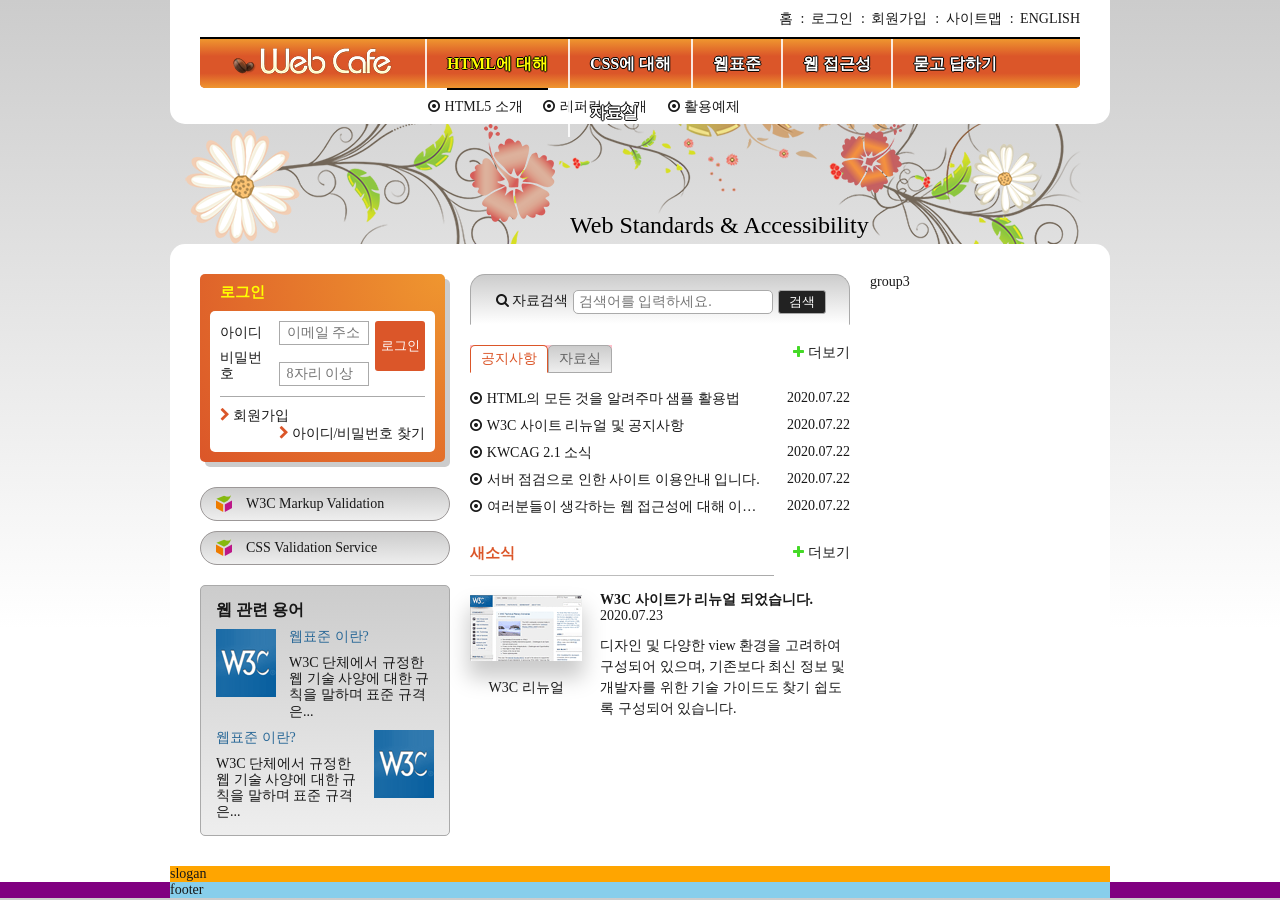
==== index.html @ 405b25a0 "수정" ====
<!DOCTYPE html>
<html lang="ko-KR">
<!--root Element 기본이 되는 꼬리 태그 attribute(속성) property(속성)-->

<head>
  <meta charset="UTF-8">
  <title>웹카페-HTML5,CSS3,웹표준,웹접근성</title>
  <link rel="stylesheet" type="text/css" href="css/style.css" />
  <script src="./js/jquery.min.js" defer></script>
  <script src="./js/menu-tab.js" defer></script>
</head>

<body>

  <div class="container">
    <header class="header">
      <h1 class="logo">
        <a href="#">
          <img src="./images/logo.png" alt="Logo">
        </a>
      </h1>

      <ul class="member">
        <li><a href="#">홈</a></li>
        <li>
          <span aria-hidden="true">:</span>
          <a href="#">로그인</a>
        </li>

        <li>
          <span aria-hidden="true">:</span>
          <a href="#">회원가입</a>
        </li>
        <li>
          <span aria-hidden="true">:</span>
          <a href="#">사이트맵</a>
        </li>
        <li>
          <span aria-hidden="true">:</span>
          <a href="#">english</a>
        </li>

      </ul>
      <nav class="navigation">
        <h2 class="a11y-hidden">메인 메뉴</h2>
        <ul class="menu">
          <li class="menu-item menu-act">
            <button type="button" class="btn-menu">HTML에 대해</button>
            <ul class="sub-menu sub-menu1">
              <li><a href="#">HTML5 소개</a></li>
              <li><a href="#">레퍼런스 소개</a></li>
              <li><a href="#">활용예제</a></li>
            </ul>
          </li>
          <li class="menu-item">
            <button type="button" class="btn-menu">CSS에 대해</button>
            <ul class="sub-menu sub-menu2">
              <li><a href="#">CSS 소개</a></li>
              <li><a href="#">CSS2 VS CSS3</a></li>
              <li><a href="#">CSS 애니메이션</a></li>
              <li><a href="#">CSS Framework</a></li>
            </ul>
          </li>
          <li class="menu-item">
            <button type="button" class="btn-menu">웹표준</button>
            <ul class="sub-menu sub-menu3">
              <li><a href="#">웹 표준 이란?</a></li>
              <li><a href="#">W3C</a></li>
              <li><a href="#">HTML5의 현재와 미래</a></li>
            </ul>
          </li>
          <li class="menu-item">
            <button type="button" class="btn-menu">웹 접근성</button>
            <ul class="sub-menu sub-menu4">
              <li><a href="#">웹 접근성의 개요</a></li>
              <li><a href="#">장애 환경의 이해</a></li>
              <li><a href="#">장차법</a></li>
              <li><a href="#">웹 접근성 품질마크</a></li>
            </ul>
          </li>
          <li class="menu-item">
            <button type="button" class="btn-menu">묻고 답하기</button>
            <ul class="sub-menu sub-menu5">
              <li><a href="#">문고 답하기</a></li>
              <li><a href="#">FAQ</a></li>
              <li><a href="#">1대1 질문</a></li>
              <li><a href="#">웹표준</a></li>
              <li><a href="#">웹 접근성</a></li>
            </ul>
          </li>
          <li class="menu-item">
            <button type="button" class="btn-menu">자료실</button>
            <ul class="sub-menu sub-menu6">
              <li><a href="#">공개 자료실</a></li>
              <li><a href="#">이미지 자료실</a></li>
              <li><a href="#">웹 접근성 자료실</a></li>
            </ul>
          </li>
        </ul>
      </nav>
    </header>
    <div class="visual">
      <div class="visual-text">
        Web Standards &amp; Accessibility
      </div>
    </div>
    <main class="main clearfix">
      <div class="group group1">


        <section class="login">
          <h2 class="login-heading">로그인</h2>
          <form action="https://formspree.io/mwkrwgrg" method="POST" class="login-form">
            <fieldset>
              <legend>회원 로그인 폼</legend>
              <div class="user-email">
                <label for="userEmail">아이디</label>
                <input type="email" name="userEmail" id="userEmail" placeholder="이메일 주소" required>
              </div>
              <div class="user-pw">
                <label for="userPw">비밀번호</label>
                <input type="password" name="userPassword" id="userPw" placeholder="8자리 이상" required>
              </div>
              <button class="btn-login" type="submit">로그인</button>
            </fieldset>
          </form>
          <ul class="member-only clearfix">
            <li><a href="#">회원가입</a></li>
            <li><a href="#">아이디/비밀번호 찾기</a></li>
          </ul>
        </section>

        <h2 class="a11y-hidden">유효성 검사 배너</h2>

        <ul class="validation-list">
          <li><a href="https://validator.w3.org/" target="_blank" title="마크업 유효성 검사 사이트로 이동(새창)">W3C Markup
              Validation</a></li>
          <li><a href="https://jigsaw.w3.org/css-validator/" target="_blank" title="CSS 유효성 검사 사이트로 이동(새창)">CSS
              Validation Service</a></li>
        </ul>

        <section class="term">
          <h2 class="term-heading">웹 관련 용어</h2>
          <dl class="term-list">
            <div class="odd">
              <dt class="term-list-subject">웹표준 이란?</dt>
              <dd class="term-list-thumbnail">
                <img src="./images/web_standards.gif" alt="W3C">
              </dd>
              <dd class="term-list-brief">
                <a href="#">
                  W3C 단체에서 규정한 웹 기술 사양에 대한 규칙을 말하며 표준 규격은...
                </a>
              </dd>
            </div>
            <div class="even">
              <dt class="term-list-subject">웹표준 이란?</dt>
              <dd class="term-list-thumbnail">
                <img src="./images/web_standards.gif" alt="W3C">
              </dd>
              <dd class="term-list-brief">
                <a href="#">
                  W3C 단체에서 규정한 웹 기술 사양에 대한 규칙을 말하며 표준 규격은...
                </a>
              </dd>
            </div>
          </dl>
          </section>
      </div>
      <div class="group group2">
          <h2 class="a11y-hidden">검색</h2>
          <form class="search-form" method="POST" action="https://formspree.io/mwkrwgrg">
            <fieldset>
            <legend>검색 폼</legend>
            <div role="group"><label for="search">자료검색</label>
            <input type="search" id="search" name="search" placeholder="검색어를 입력하세요." required>
            <button class="btn-search" type="submit">검색</button></div>
          </fieldset>
          </form>
          <div class="board">
            <section class="notice tab-act">
              <h2 class="notice-heading" id="noticeHeading">
                <a href="#" class="tab">공지사항</a>
              </h2>
              <ul class="notice-list">
                <li>
                  <a href="#">HTML의 모든 것을 알려주마 샘플 활용법</a>
                  <time datetime="2020-07-22T17:03:15">2020.07.22</time>
                </li>
                <li>
                  <a href="#">W3C 사이트 리뉴얼 및 공지사항</a>
                  <time datetime="2020-07-22T17:03:15">2020.07.22</time>
                </li>
                <li>
                  <a href="#">KWCAG 2.1 소식</a>
                  <time datetime="2020-07-22T17:03:15">2020.07.22</time>
                </li>
                <li>
                  <a href="#">서버 점검으로 인한 사이트 이용안내 입니다.</a>
                  <time datetime="2020-07-22T17:03:15">2020.07.22</time>
                </li>
                <li>
                  <a href="#">여러분들이 생각하는 웹 접근성에 대해 이야기를 나누어 봅시다.</a>
                  <time datetime="2020-07-22T17:03:15">2020.07.22</time>
                </li>
              </ul>
              <a href="#" class="notice-more icon-plus" aria-labelledby="noticeHeading">더보기</a>
            </section>
            <section class="pds">
              <h2 class="pds-heading" id="pdsHeading">
                <a href="#" class="tab">자료실</a>
              </h2>
              <ul class="pds-list">
                <li>
                  <a href="#">디자인 사이트 링크 모음</a>
                  <time datetime="2020-07-22T17:03:15">2020.07.22</time>
                </li>
                <li>
                  <a href="#">웹 접근성 관련 자료 모음</a>
                  <time datetime="2020-07-22T17:03:15">2020.07.22</time>
                </li>
                <li>
                  <a href="#">예제 샘플 응용해보기</a>
                  <time datetime="2020-07-22T17:03:15">2020.07.22</time>
                </li>
                <li>
                  <a href="#">웹 접근성 향상을위한 국가 표준 기술 가이드라인</a>
                  <time datetime="2020-07-22T17:03:15">2020.07.22</time>
                </li>
                <li>
                  <a href="#">로얄티 프리 이미지 자료</a>
                  <time datetime="2020-07-22T17:03:15">2020.07.22</time>
                </li>
              </ul>
              <a href="#" class="pds-more icon-plus" aria-labelledby="pdsHeading">더보기</a>
            </section>
          </div>
          <section class="news clearfix">
            <h2 class="news-heading" id="newsHeading">새소식</h2>
            <article class="news-item clearfix">
              <h3 class="news-item-subject">W3C 사이트가 리뉴얼 되었습니다.</h3>
              <time class="news-item-date" datetime="2020-07-23T16:20:19">2020.07.23</time>
              <p class="news-item-brief">디자인 및 다양한 view 환경을 고려하여 구성되어 있으며, 기존보다 최신 정보 및 개발자를 위한 기술 가이드도 찾기 쉽도록 구성되어 있습니다.</p>
              <figure class="news-item-thumbnail">
                <img src="./images/news.gif" alt="새로운 표준인 HTML5를 발표하면서 새롭게 리뉴얼 된 W3C 사이트" >
                <figcaption>W3C 리뉴얼</figcaption>
              </figure>
            </article>
            <a href="#" class="news-more icon-plus" aria-labelledby="newsHeading">더보기</a>
          </section>
      </div>
      <div class="group group3">group3</div>

    </main>
    <article class="slogan">slogan</article>
    <div class="footer-bg">
      <footer class="footer">footer</footer>
    </div>
  </div>

</body>

</html>
---- css/style.css ----
@import url(./normalize.css);
@import url(//spoqa.github.io/spoqa-han-sans/css/SpoqaHanSans-kr.css);
/* @import url(https://cdnjs.cloudflare.com/ajax/libs/font-awesome/4.7.0/css/font-awesome.min.css); */
@import url(./fontello.css);

*,
*::before,
*::after {
  box-sizing: border-box;
  /*모든 요소가 계산되어서 보여진다.*/
}

html {
  font-size: 10px;
}

body {
  font-size: 1.4rem;
  /*부모요소 10px이면 rem은 *10 16px rem단위*/
  font-family: 'Spoqa Han Sans';
  color: #181818;

  background: url(./images/bg_flower.png) no-repeat 50% 0 scroll,
    #fff linear-gradient(to bottom, #ccc 0%, #fff 70%, #fff 100%);
  font-weight: 400;

}

/* 숨김 콘텐츠 */
.a11y-hidden,
legend {
  position: absolute;
  width: 1px;
  margin: -1px;
  clip-path: polygon(0 0, 0 0, 0 0);
  height: 1px;
  overflow: hidden;
}

.clearfix::after {
  content: "";
  display: block;
  clear: both;
}

/* 링크 스타일 */
a {
  text-decoration: none;
  color: inherit;
  /*상속*/
}

/* 레이아웃 */
.container {
  /* display: flex;
  align-items: center;
  flex-flow: column nowrap; */
}



.header,
.visual,
.main,
.slogan,
.footer {
  width: 940px;
  box-sizing: border-box;
  margin-left: auto;
  margin-right: auto;


  /* margin: 0 auto; */
}

/* 헤더 */
.header {
  background-color: #fff;
  border-radius: 0 0 15px 15px;
  padding: 1px 30px;
  position: relative;


}


/* 로고 */
.logo {
  position: absolute;
  top: 26px;
  left: 60px;
}

/* 멤버링크 */
.member {

  list-style: none;
  margin-top: 8px;
  margin-bottom: 8px;
  padding-left: 0;
  margin-right: -8px;
  ;
  font-size: 0;
  text-align: right;
}

.member li,
.member a {
  display: inline-block;
}

.member li {
  font-size: 1.4rem;
}

.member [aria-hidden] {
  /* margin: 0 5px; */
}

.member a {
  text-transform: uppercase;

  padding: 2px 8px 2px 3px;
}

/* 메인 메뉴 */

.menu {
  background: #db5629 linear-gradient(to bottom,
      #ef962f 0%,
      #db5629 35%,
      #db5629 70%,
      #ef962f 100%);
  padding-left: 0;
  list-style: none;
  margin: 0 0 35px;
  padding-left: 225px;
  border-top: 2px solid #000;
  border-radius: 0 0 5px 5px;
  height: 51px;

}

/* .menu::after{
  content: "";
  display: block;
  clear: both;
} */
/*높이가 필요없으면 필요함 높이가 변하지
않으면 h값을 설정하면 필요 없음(고정되어서)*/

.menu-item {
  float: left;
  position: relative;
}

.btn-menu {
  background-color: transparent;
  color: #fff;
  font-size: 1.6rem;
  font-weight: 700;
  border: 0;
  border-left: 2px solid rgba(255, 255, 255, .85);
  padding: 0 20px;
  cursor: pointer;
  text-shadow: 0 1px 0 #000,
    1px 0 0 #000,
    -1px 0 0 #000,
    0 -1px 0 #000;
  line-height: 49px;
}

.menu-act .btn-menu {
  color: #ff0;
}

.menu-act .btn-menu::after {
  content: "";
  display: block;
  background-color: #000;
  height: 2px;
  width: 100%;
  /* position: relative;
  top:2px;*/
}

.sub-menu {
  position: absolute;
  margin: 0;
  padding-left: 0;
  list-style: none;
  display: none;
  white-space: nowrap;
}

.sub-menu li,
.sub-menu a {
  display: inline-block;
}

.sub-menu a {

  padding: 8px 0;
  margin-right: 1em;
}

.sub-menu a::before {
  content: '\f192';
  font-family: 'fontello';
  display: inline-block;
  width: 1em;
  margin-right: .2em;
  margin-left: .2em;
}

.sub-menu a:hover {
  color: red;
}
.menu-act .sub-menu {
  display: block;
}
.sub-menu a:hover::before,
.sub-menu a:focus::before {
  content: '\e800';
  color: red;

}

.sub-menu1,
.sub-menu2,
.sub-menu3 {
  left: 0;
}

.sub-menu4,
.sub-menu5,
.sub-menu6 {
  right: 0;
}



/* 비주얼 */
@keyframes textAni {
  0% {
    /*시작*/
    font-size: 12px;
    color: rgba(0, 0, 0, 0);
    transform: translate(0, 0);
  }

  100% {
    /*끝*/
    font-size: 24px;
    color: rgba(0, 0, 0, 1);
    transform: translate(400px, 75px);
  }
}

@keyframes bgAni {
  0% {
    opacity: 1;
  }

  100% {
    opacity: 0;
  }
}

.visual {
  height: 120px;
  position: relative;
}

.visual::before,
.visual::after {
  content: "";
  animation: bgAni 2000ms ease-in-out infinite alternate;
  position: absolute;
  top: 0;
  left: 0;
  width: 100%;
  height: 100%;
  background-repeat: no-repeat;
}

.visual::before {
  background-image: url(./images/ani_flower_01.png), url(./images/ani_flower_02.png);
  background-position: 0 -10px, 670px 0;

}

.visual::after {
  background-image: url(./images/ani_flower_03.png), url(./images/ani_flower_04.png);
  background-position: 300px 0px, 800px 20px;
  animation-delay: 1000ms;

}


.visual-text {

  font-family: Georgia, 'Times New Roman', Times, serif;
  font-size: 2.4rem;
  animation: textAni 500ms ease-in-out forwards;
  width: 400px;

}



/* 메인 콘텐츠 */
.main {
  background-color: #fff;
  border-radius: 15px 15px 0 0;
  display: flex;
  flex-flow: row nowrap;
  min-height: 450px;
  justify-content: space-between;
  padding: 30px;
  align-items: flex-start;

  /*그래픽셋 BFC영역을 생성한다. 독립적인 영역을 만든다. (overflow는 만든 크기로 영역을 다시 만든다)
  다시 크기를 읽어서 부모요소 height값이 auto이기 찾지 못하기 때문에 자식요소에서 
  찾게 된다.  잃어버린 자식을 찾게 된다. 하지만 overflow라는 속성은  position
  으로 이동하면 생각대로  안됀다. 그래서 가상 요소 선택자로 float를  해결할 수도 있다. */
}




.group1 {

  width: 250px;
}

.group2 {


  width: 380px;

}

.group3 {


  width: 190px;
}

/* 로그인 */
.login {
  background-color: #db5629;
  background-image: radial-gradient(circle at right top, #ef962f, #db5629);
  border-radius: 5px;
  padding: 10px;
  box-shadow: 5px 5px 0 0 #ccc;
  width: calc(100% - 5px);
}

.login-heading {
  padding-left: 10px;
  /*em은 상속 받은 글자 크기*/
  margin-top: 0;
  margin-bottom: 10px;
  font-size: 1.5rem;
  font-weight: 700;
  color: #ff0;
}

.login-form {
  background: #fff;
  border-radius: 5px 5px 0 0;
  margin: 10px 0 0 0;
  padding: 10px 10px 0 10px;

}


.login-form fieldset {
  position: relative;
  border: 0;
  margin: 0;
  padding: 0;
  padding-bottom: 5px;
  border-bottom: 1px solid #aaa;

}

.login-form input {
  width: 90px;
  height: 24px;
  border: 1px solid #aaa;
  padding: 1px 1px 1px 0.5em;

}

.login-form div {
  width: 150px;
  margin-bottom: 5px;

}

.login-form label {
  display: inline-block;

  width: 55px;
}






.btn-login {
  position: absolute;
  width: 50px;
  top: 0;
  right: 0;
  font-size: 10px;
  border-radius: 3px;
  border: 0;
  padding: 5px;
  color: #fff;
  cursor: pointer;
  height: 50px;
  background-color: #db5629;
  font-size: 1.3rem;
}

.member-only {
  background-color: #fff;
  margin: 0;
  padding: 10px;
  list-style: none;
  border-bottom-left-radius: 5px;
  border-bottom-right-radius: 5px;

}

.member-only li:first-child {
  float: left;
}

.member-only li:last-child {
  float: right;
}

.member-only a {
  padding-top: 5px;
  padding-bottom: 5px;
}

.member-only a::before {
  content: '\e803';
  font-family: 'fontello';

  display: inline-block;
  color: #db5629;
  margin-right: .2em;


}

.login-form legend {}

/* 유효성 검사 배너 링크 */
.validation-list {
  margin-top: 25px;
  margin-bottom: 0;
  padding-left: 0;
  list-style: none;
}

.validation-list a {
  display: block;
  padding: 8px 10px 8px 45px;
  margin-top: 10px;
  background-color: #ccc;
  background-image: url(./images/validation_icon.png),
    linear-gradient(180deg, #ccc, #eee);
  background-repeat: no-repeat, repeat;
  border: 1px solid rgb(156, 152, 152);
  background-position: 15px 50%, 0 0;
  border-radius: 20px;
}

.validation-list a:hover {
  color: #f00;
}

/* 웹 관련 용어 */

.term {
  margin-top: 20px;
  padding: 15px;
  background: #ccc linear-gradient(180deg, #ccc, #eee);
  border-radius: 5px;
  border: 1px solid #aaa;
}

.term-heading {
  margin: 0;

  font-size: 1.6rem;
  font-weight: 700;
  color: #181818;

}

.term-list {
  margin-top: 10px;
  margin-bottom: 0;
}

.term-list > div {
  margin-top: 10px;

}

.term-list>div::after {
  content: "";
  display: block;
  clear: both;
}


.term-list-subject,
.term-list-brief {
  float: right;
  width: 145px;
}

.even .term-list-subject,
.even .term-list-brief {
  float: left;
}

.even .term-list-thumbnail {
  float: right;
}

.term-list-subject {
  color: #296897;
}

.term-list-thumbnail {
  margin-left: 0;
  float: left;
}



.term-list-brief {
  margin-left: 0;
  margin-top: 10px;
  font-size: 14px;
}

/*검색 폼*/

.search-form {
  border-radius: 15px 15px 0 0;
  padding: 15px 25px 10px;
  border: 1px solid #aaa;
  
  background: #ccc linear-gradient(180deg, #ccc, #fff);
  border-bottom-color: #fff;
}

.search-form fieldset {
  border: 0;
  padding: 0;
  margin: 0;
}



.search-form div[role="group"] {
  display: flex;
  flex-flow: row nowrap;
  align-items: center;
  /* justify-content: center; */
}

.search-form label {
  height: 20px;
}

.search-form label,
.btn-search {
  white-space: nowrap;
}

.search-form label::before {
  content: '\e802';
  font-family: 'fontello';
  text-decoration: inherit;
  margin-right: .2em;
}
.search-form input[type="search"]{
  border: 1px solid #aaa;
  border-radius: 5px;
  flex-grow: 1;
  padding: 1px 1px 1px 5px;
  height: 24px;
  width: 200px;
  margin-left:5px;
  margin-right:5px;
}
.btn-search {
  border: 1px solid #aaa;
  background: #222;
  color: #fff;
  border-radius: 3px;
  font-size: 1.3rem;
  height: 24px;
  padding: 0 10px;
}

/*공지사항 및 자료실*/

.board {

  position: relative;
  margin-top: 20px;
  min-height: 180px;
}

.notice-heading, .pds-heading {
  background-color: pink;
  float: left;
  margin: 0;
  font-size: 1.4rem;
  font-weight: 400;
}

.tab {
  display: block;
  color: #666;
  border: 1px solid #aaa;
  border-radius: 5px 5px 0 0;
  padding: 5px 10px;
  background: #ccc linear-gradient(180deg, #ccc, #eee);
 
  
}
.tab-act .tab {
  color: #db5629;
  border-color: #db5629 #db5629 #fff #db5629;
 
  background: #fff;
}

.notice-more, .pds-more{
  position: absolute;
  top: -8px;
  right: -8px;
  padding: 8px;
}


.notice-list,
.pds-list,
.notice-more,
.pds-more {
  display: none;
}

.tab-act .notice-list,
.tab-act .pds-list,
.tab-act .notice-more,
.tab-act .pds-more {
  display: block;
}
.notice-list, .pds-list {

  list-style: none;
  margin: 0;
  padding-left: 0;
  position: absolute;
  top: 45px;
  left: 0;
  width: 100%;
  
}
.notice-list li, .pds-list li {
 
  margin-bottom: 10px;
}
.notice-list a::before, .pds-list a::before{
 content: '\f192'; 
 font-family: 'fontello';


 display: inline-block;
 width: 1em;
 margin-right: .2em;

}

.notice-list li::after, .pds-list li::after {
  content: "";
  display: block;
  clear: both;
}

.notice-list a, .pds-list a {
 
  float: left;
  width: 300px;
  text-overflow: ellipsis;
  white-space: nowrap;
  overflow: hidden;
}


.notice-list time, .pds-list time {
  
  float: right;
}

.icon-plus::before{
  color: hsla(110, 70%, 50%, 1)
}
/* #noticeHeading {
  padding:0;

}
.pds-heading {
  position: absolute;
  margin-top:0;
  top: 0;
  left: 74px;
  margin: 0;
  padding: 0;
}
.notice-more, .pds-more {
  position: absolute;
  top:10px;
  right: 0;
  
}

.notice-list,.pds-list {
  padding: 0;
  
  margin-left: 5px;
}

.notice-list,.notice-more {
/* display: none; 

}
/*
.pds-list, .pds-more {
  display: none;
  margin: 0;
 
}

.notice-heading {
  padding:0;  

}

.tab {
  padding: 5px 10px;
  font-size: 1.4rem;
  border: 1px solid #aaa;
  border-bottom: none;
  border-radius: 5px 5px 0 0;
  background: #ccc linear-gradient(180deg, #ccc, #fff);
}

.tab:focus {
  color: #ED552f;
  border-color: #ED552F;
  background: none;
}

.tab-act .tab {
  color: #ED552f;
  border-color: #ED552F;
  background: none;
}
.pds-heading .tab {
 
}
.notice-list li, .pds-list li{
  list-style: none;

  margin-bottom: 11px;

}

.notice-list a::before, .pds-list a::before {
  content: '\f192';
  font-family: 'fontello';
  margin-right: 3px;
  width: 1em;


}

.notice-list a, .pds-list a{
 
  display: inline-block;
  margin:0;
  padding: 0;
  width: 297px;
  vertical-align: middle;
  white-space: nowrap;
  overflow: hidden;
  text-overflow: ellipsis;
}

.notice-list time, .pds-list time {
  margin:0;
  padding: 0;
}

.icon-plus::before {
  color: rgb(0, 128, 0);  
} */

/*새소식*/

.news {
  
  margin-top: 20px;
  position: relative;
}
.news::before {
  content: "";
  position: absolute;
  top: 30px;
  left: 0;
  width: 80%;
  height: 1px;
  background: #aaa linear-gradient(90deg, #ccc,#aaa);
}
.news-heading {
  margin: 0;
  font-size: 1.5rem;
  font-weight: 700;
  color: #db5629;
}
.news-item {
  position: relative;
  
  margin-top: 30px;
  padding-left: 130px;


}
.news-item-subject {
  margin: 0;
  font-size: 1.4rem;
}
.news-more {
  position: absolute;
  padding: 8px;
  top: -8px;
  right: -8px;
}


.news-item-brief {
  margin: 10px 0;
  line-height: 1.5;

}
.news-item-thumbnail {
  position: absolute;

  margin: 0;
  top: 3px;
  left: 0;
  text-align: center;
  
  
}
.news-item-thumbnail img {
  margin-bottom: 15px;
  box-shadow: 0 15px 20px 2px #ccc;
}

/* 슬로건 */
.slogan {
  background-color: orange;
}

.footer-bg {
  width: 100%;
  background-color: purple;
  display: flex;
  flex-flow: column nowrap;
  align-items: center;
}

.footer {
  background-color: skyblue;
}
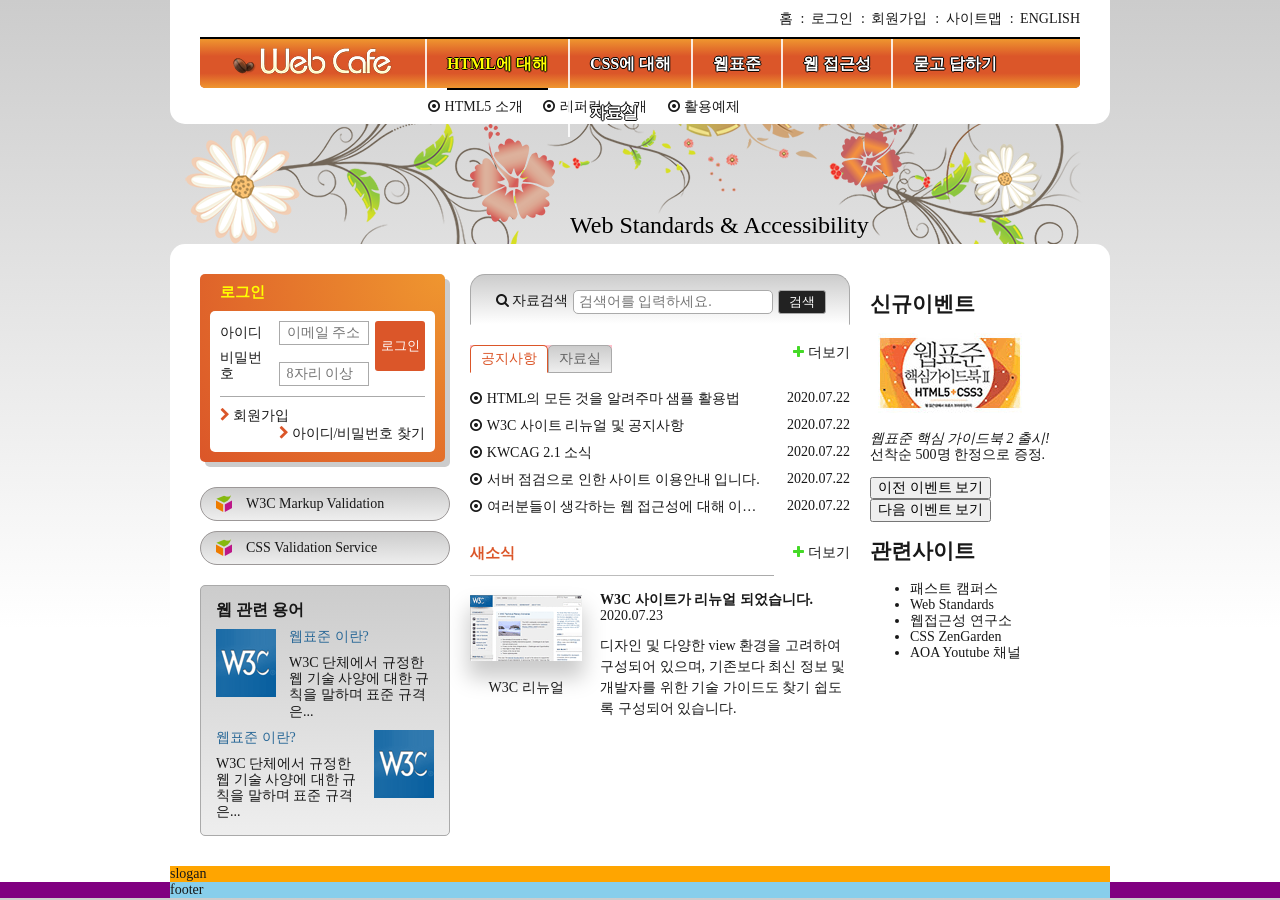
==== commit f1d220e2: "신규 이벤트 및 관련 사이트 마크업" ====
--- a/index.html
+++ b/index.html
@@ -249,7 +249,36 @@
             <a href="#" class="news-more icon-plus" aria-labelledby="newsHeading">더보기</a>
           </section>
       </div>
-      <div class="group group3">group3</div>
+      <div class="group group3">
+        <div class="gradient-box">
+          <section class="event">
+            <h2 class="event-heading">신규<span>이벤트</span></h2>
+            <div id="eventDetail">
+              <p class="event-thumbnail">
+                <img src="./images/free_gift.gif" alt="이벤트 경품 - 웹표준 핵심가이드 북 2 도서 증정">
+              </p>
+              <p class="event-brief">
+                <em>웹표준 핵심 가이드북 2 출시!</em> 선착순 500명 한정으로 증정.
+              </p>
+            </div>
+            <div class="btn-wrap">
+              <button type="button" class="btn-prev">이전 이벤트 보기</button>
+              <button type="button" class="btn-next">다음 이벤트 보기</button>
+            </div>
+          </section>
+
+          <section class="related">
+            <h2 class="related-heading">관련<span>사이트</span></h2>
+            <ul class="related-list">
+              <li><a hrep="#" target="_blank">패스트 캠퍼스</a></li>
+              <li><a hrep="#" target="_blank">Web Standards</a></li>
+              <li><a hrep="#" target="_blank">웹접근성 연구소</a></li>
+              <li><a hrep="#" target="_blank">CSS ZenGarden</a></li>
+              <li><a hrep="#" target="_blank">AOA Youtube 채널</a></li>
+            </ul>
+          </section>
+        </div>
+      </div>
 
     </main>
     <article class="slogan">slogan</article>
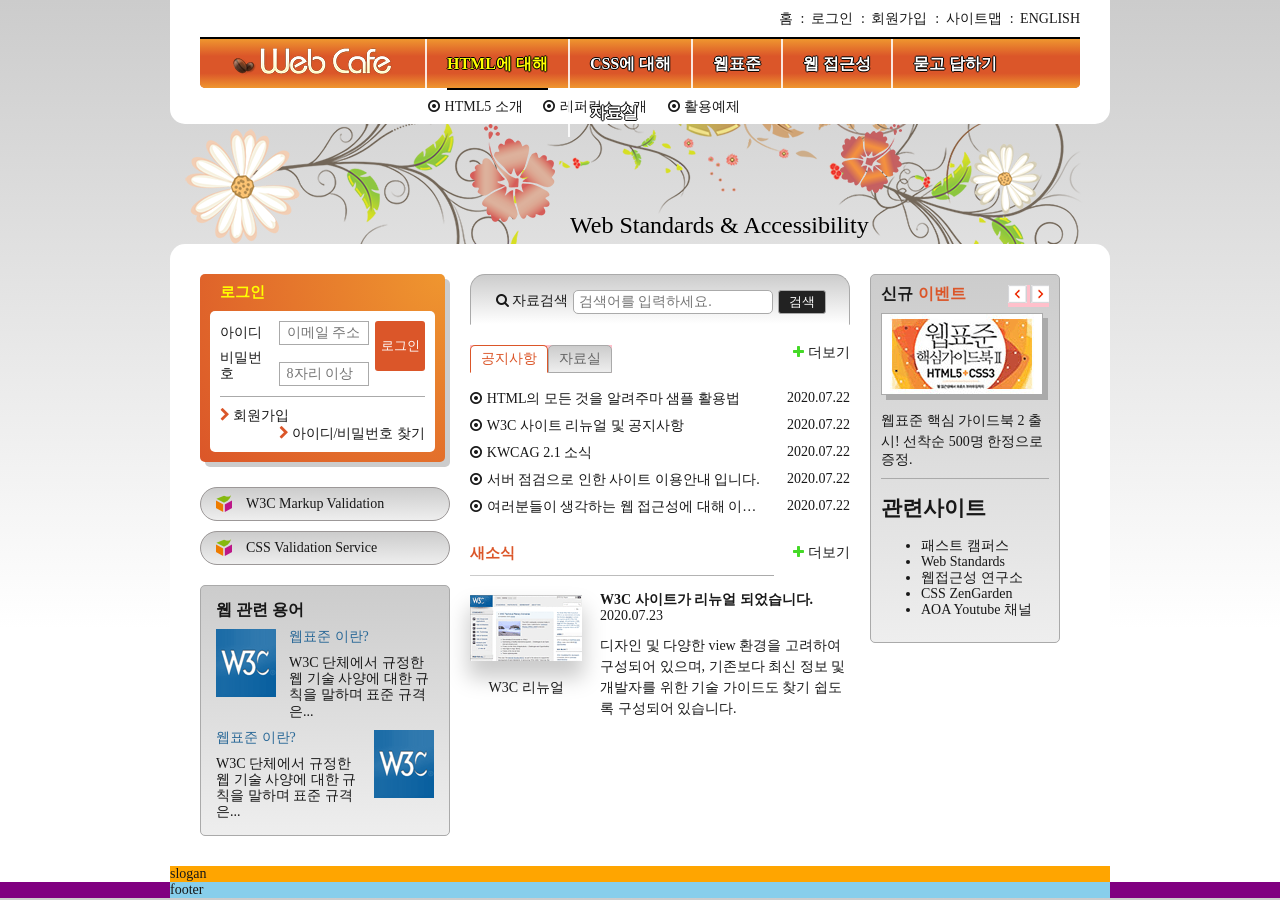
==== commit 821900a2: "신규 이벤트 레이아웃 및 디자인 구현" ====
--- a/index.html
+++ b/index.html
@@ -262,8 +262,8 @@
               </p>
             </div>
             <div class="btn-wrap">
-              <button type="button" class="btn-prev">이전 이벤트 보기</button>
-              <button type="button" class="btn-next">다음 이벤트 보기</button>
+              <button type="button" class="btn-prev" aria-label="이전 이벤트 보기"></button>
+              <button type="button" class="btn-next" aria-label="다음 이벤트 보기"></button>
             </div>
           </section>
 
--- a/css/style.css
+++ b/css/style.css
@@ -885,6 +885,101 @@
   box-shadow: 0 15px 20px 2px #ccc;
 }
 
+/*신규 이벤트 및 관련 사이트*/
+.gradient-box {
+  border: 1px solid #aaa;
+  border-radius: 5px;
+  padding: 10px;
+  background: #ccc linear-gradient(180deg, #ccc, #eee);
+}
+
+/*신규 이벤트*/
+
+/* .btn-wrap {
+  position: absolute;
+  top: 20px;
+  right: 20px;
+  height: 18px;
+}
+.btn-prev, .btn-next {
+  width: 19px;
+  height: 100%;
+  overflow: hidden;
+  padding: 0;
+  border: 0;
+  padding: 18px 0 0 0;
+  cursor: pointer;
+  background: #ccc url(./images/back_forward.png) no-repeat;
+}
+
+.btn-next{
+  background-position: -36px 0;
+} */
+
+.event {
+
+  position: relative;
+  border-bottom: 1px solid #aaa;
+}
+
+
+.event-heading {
+  font-size: 1.6rem;
+  margin: 0;  
+}
+.event-heading span {
+  color: #db5629;
+  margin-left: 5px;
+}
+
+.event-thumbnail, .event-brief {
+  margin: 10px 0;
+}
+
+.event-thumbnail {
+  padding: 0;
+  
+  
+}
+.event-thumbnail img {
+  border: 1px solid #aaa;
+  box-shadow: 5px 5px 0 0 #aaa;
+
+}
+.event-brief {
+
+
+}
+.event-brief em {
+  font-style: normal;
+  line-height: 1.5;
+}
+
+
+
+
+.btn-wrap {
+  background-color: pink;
+  position: absolute;
+  top: 0;
+  right: 0;
+}
+.btn-prev, .btn-next {
+  background-color: #ccc;
+  background-image: url('./images/back_forward.png');
+  background-repeat: no-repeat;
+  width: 19px;
+  height: 18px;
+  border: 0;
+  padding: 0;
+  cursor: pointer;
+  
+}
+
+.btn-next {
+  background-position: -35px 0;
+}
+
 /* 슬로건 */
 .slogan {
   background-color: orange;
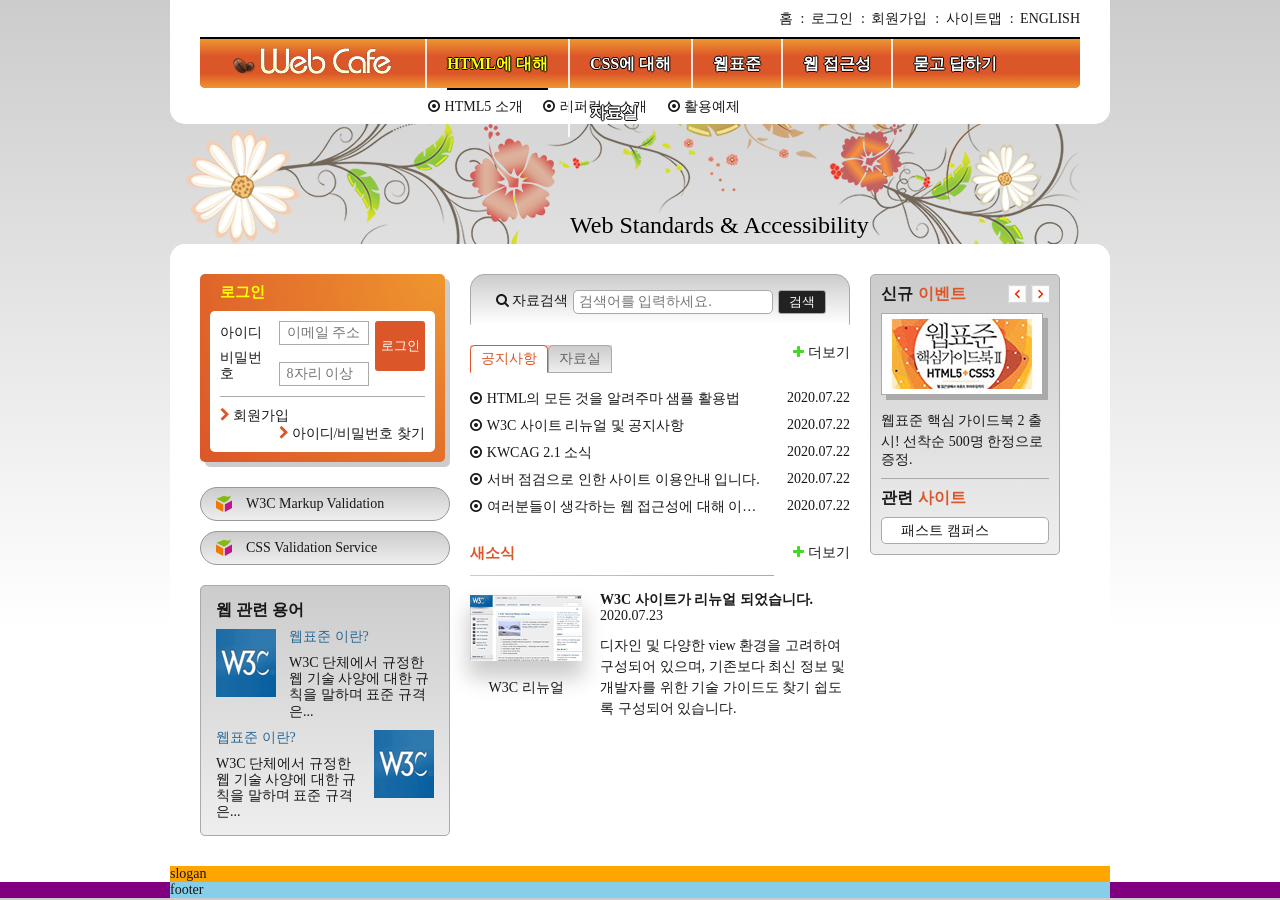
==== commit cc9a4533: "관련 사이트 레이아웃 및 애니메이션 구현" ====
--- a/index.html
+++ b/index.html
@@ -270,11 +270,12 @@
           <section class="related">
             <h2 class="related-heading">관련<span>사이트</span></h2>
             <ul class="related-list">
-              <li><a hrep="#" target="_blank">패스트 캠퍼스</a></li>
-              <li><a hrep="#" target="_blank">Web Standards</a></li>
-              <li><a hrep="#" target="_blank">웹접근성 연구소</a></li>
-              <li><a hrep="#" target="_blank">CSS ZenGarden</a></li>
-              <li><a hrep="#" target="_blank">AOA Youtube 채널</a></li>
+              <li><a href="#" target="_blank">패스트 캠퍼스</a></li>
+              <li><a href="#" target="_blank">Web Standards</a></li>
+              <li><a href="#" target="_blank">웹접근성 연구소</a></li>
+              <li><a href="#" target="_blank">CSS ZenGarden</a></li>
+              <li><a href="#" target="_blank">AOA Youtube 채널</a></li>
+              
             </ul>
           </section>
         </div>
--- a/css/style.css
+++ b/css/style.css
@@ -35,6 +35,8 @@
   clip-path: polygon(0 0, 0 0, 0 0);
   height: 1px;
   overflow: hidden;
+  clip: rect(0 0 0 0);
+  clip: rect(0,0,0,0);
 }
 
 .clearfix::after {
@@ -893,6 +895,15 @@
   background: #ccc linear-gradient(180deg, #ccc, #eee);
 }
 
+.event-heading, .related-heading {
+  font-size: 1.6rem;
+  margin: 0;  
+}
+.event-heading span ,.related-heading span {
+  color: #db5629;
+  margin-left: 5px;
+}
+
 /*신규 이벤트*/
 
 /* .btn-wrap {
@@ -917,20 +928,12 @@
 } */
 
 .event {
-
   position: relative;
   border-bottom: 1px solid #aaa;
 }
 
 
-.event-heading {
-  font-size: 1.6rem;
-  margin: 0;  
-}
-.event-heading span {
-  color: #db5629;
-  margin-left: 5px;
-}
+
 
 .event-thumbnail, .event-brief {
   margin: 10px 0;
@@ -955,15 +958,12 @@
   line-height: 1.5;
 }
 
-
-
-
 .btn-wrap {
-  background-color: pink;
   position: absolute;
   top: 0;
   right: 0;
 }
+
 .btn-prev, .btn-next {
   background-color: #ccc;
   background-image: url('./images/back_forward.png');
@@ -973,12 +973,56 @@
   border: 0;
   padding: 0;
   cursor: pointer;
-  
+  vertical-align: top;
+
 }
 
 .btn-next {
   background-position: -35px 0;
 }
+/*관련 사이트*/
+.related {
+  margin-top: 10px;
+}
+.related-list {
+  background-color: #fff;
+  list-style: none;
+  padding-left: 0;
+  margin: 10px 0 0 0;
+  height: 27px;
+  overflow: hidden;
+  cursor: pointer;
+  transition: all 200ms;
+  border-radius: 5px;
+  border: 1px solid #aaa;
+}
+.related-list:hover {
+  height: 147px;
+  padding: 10px 0;
+ 
+}
+.related-list li {
+  padding: 2px 5px;
+}
+.related-list a{
+  display: block;
+  line-height: 21px;
+  text-indent: 1em;
+}
+
+/* .related-list:hover {
+  height: 147px;
+  
+}
+
+.related-list li {
+  margin-bottom: 10px;
+  cursor: pointer;
+}
+.related-list a {
+  display: block;
+
+} */
 
 /* 슬로건 */
 .slogan {
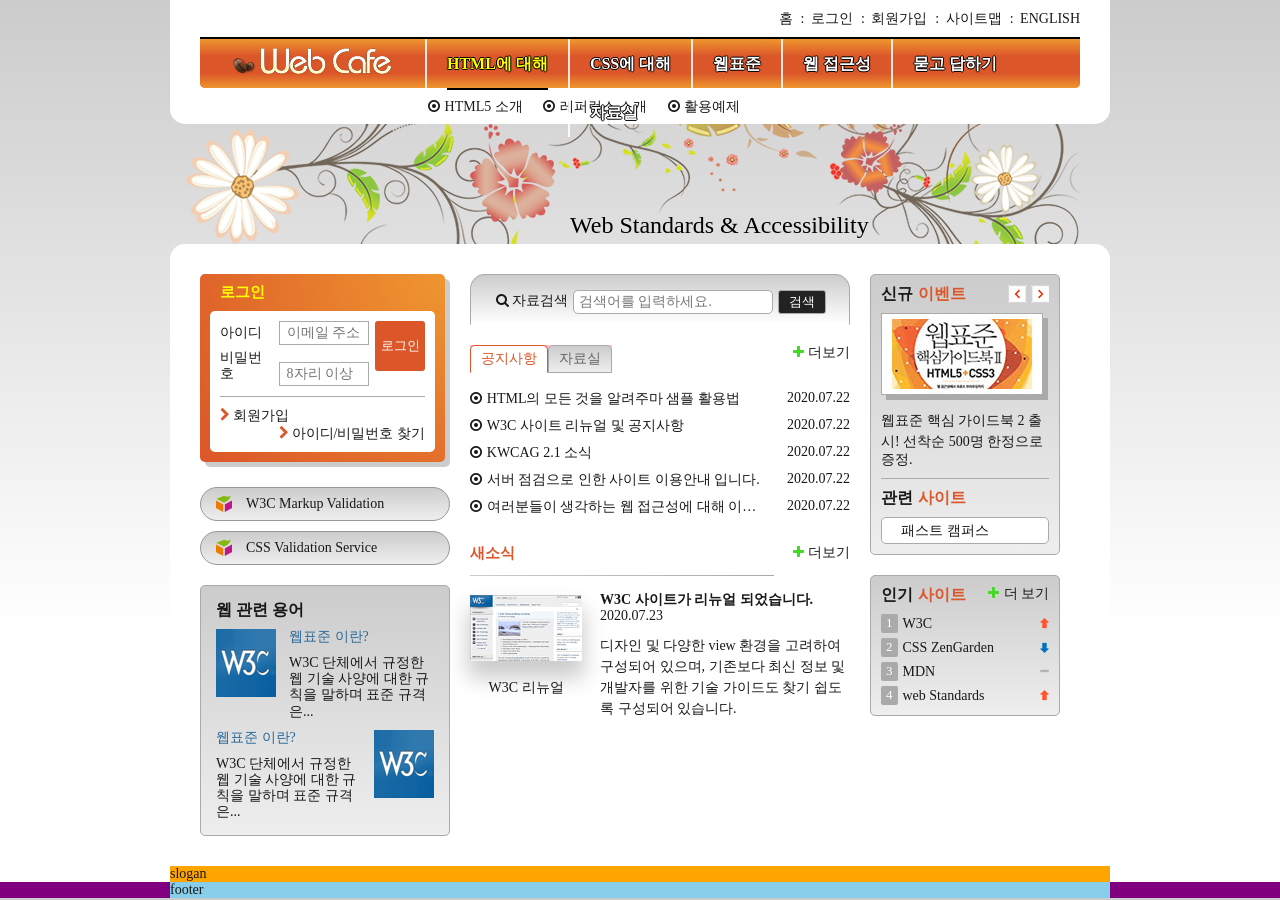
==== commit a0902b9a: "인기 사이트 마크업 및 레이아웃 구현" ====
--- a/index.html
+++ b/index.html
@@ -279,6 +279,31 @@
             </ul>
           </section>
         </div>
+        <div class="gradient-box">
+          <section class="favorite">
+            <h2 id="favoriteHeading" class="favorite-heading">인기<span>사이트</span></h2>
+            <ol class="favorite-list">
+              <li class="no1">
+                <a href="#">W3C</a>
+                <em class="up">상승</em>
+              </li>
+              <li class="no2">
+                <a href="#">CSS ZenGarden</a>
+                <em class="down">하락</em>
+              </li>
+              <li class="no3">
+                <a href="#">MDN</a>
+                <em class="stop">멈춤</em>
+              </li>
+              <li class="no4">
+                <a href="#">web Standards</a>
+                <em class="up">상승</em>
+              </li>
+            </ol>
+            <a href="#" class="favorite-more icon-plus" aria-labelledby="favoriteHeading">더 보기</a>
+          </section>
+        </div>
+
       </div>
 
     </main>
--- a/css/style.css
+++ b/css/style.css
@@ -887,7 +887,7 @@
   box-shadow: 0 15px 20px 2px #ccc;
 }
 
-/*신규 이벤트 및 관련 사이트*/
+/*신규 이벤트 및 관련 사이트, 인기사이트*/
 .gradient-box {
   border: 1px solid #aaa;
   border-radius: 5px;
@@ -895,11 +895,11 @@
   background: #ccc linear-gradient(180deg, #ccc, #eee);
 }
 
-.event-heading, .related-heading {
+.event-heading, .related-heading, .favorite-heading {
   font-size: 1.6rem;
   margin: 0;  
 }
-.event-heading span ,.related-heading span {
+.event-heading span ,.related-heading span,.favorite-heading span {
   color: #db5629;
   margin-left: 5px;
 }
@@ -1023,6 +1023,93 @@
   display: block;
 
 } */
+/*인기 사이트*/
+.group3 .gradient-box:nth-child(2){
+  margin-top: 20px;
+}
+
+.favorite {
+
+  position: relative;
+}
+
+.favorite-list {
+ 
+  margin: 10px 0 0 0;
+  padding-left: 0;
+  list-style: none;
+}
+
+/* .favorite-list li {
+  counter-increment: number;
+  margin-top: 5px;
+  background-color: violet;
+  position: relative;
+} */
+
+.favorite-list li {
+  display: flex;
+  flex-flow: row nowrap;
+  align-items: center;
+  counter-increment: number;
+  margin-top: 5px;
+}
+.favorite-list li::before {
+  content: counter(number);
+
+  padding: 2px 5px;
+  color: #fff;
+  background-color: #aaa;
+  border-radius: 2px;
+  margin-right: 5px;
+  font-size: 1.3rem;
+}
+.favorite-list a{
+
+  flex-grow: 1;
+ 
+}
+.up , .down, .stop{
+  /* display: inline-block; */
+  font-style: normal;
+  width: 9px;
+  height: 11px;
+  overflow: hidden;
+  background-image: url('./images/rank.png');
+  background-repeat:  no-repeat;;
+  padding: 11px 0 0 0;
+  cursor: pointer;
+
+  /* position: absolute;
+  top: 50%;
+  right: 0;
+  margin-top: -5px; */
+
+}
+
+.up {
+  background-position: 0 0;
+}
+
+.stop {
+  background-position: 0 50%;
+}
+
+.down {
+  background-position: 0 100%;
+}
+
+
+
+
+
+
+.favorite-more{
+  position: absolute;
+  padding: 8px;
+  top:-8px;
+  right: -8px;
+}
 
 /* 슬로건 */
 .slogan {
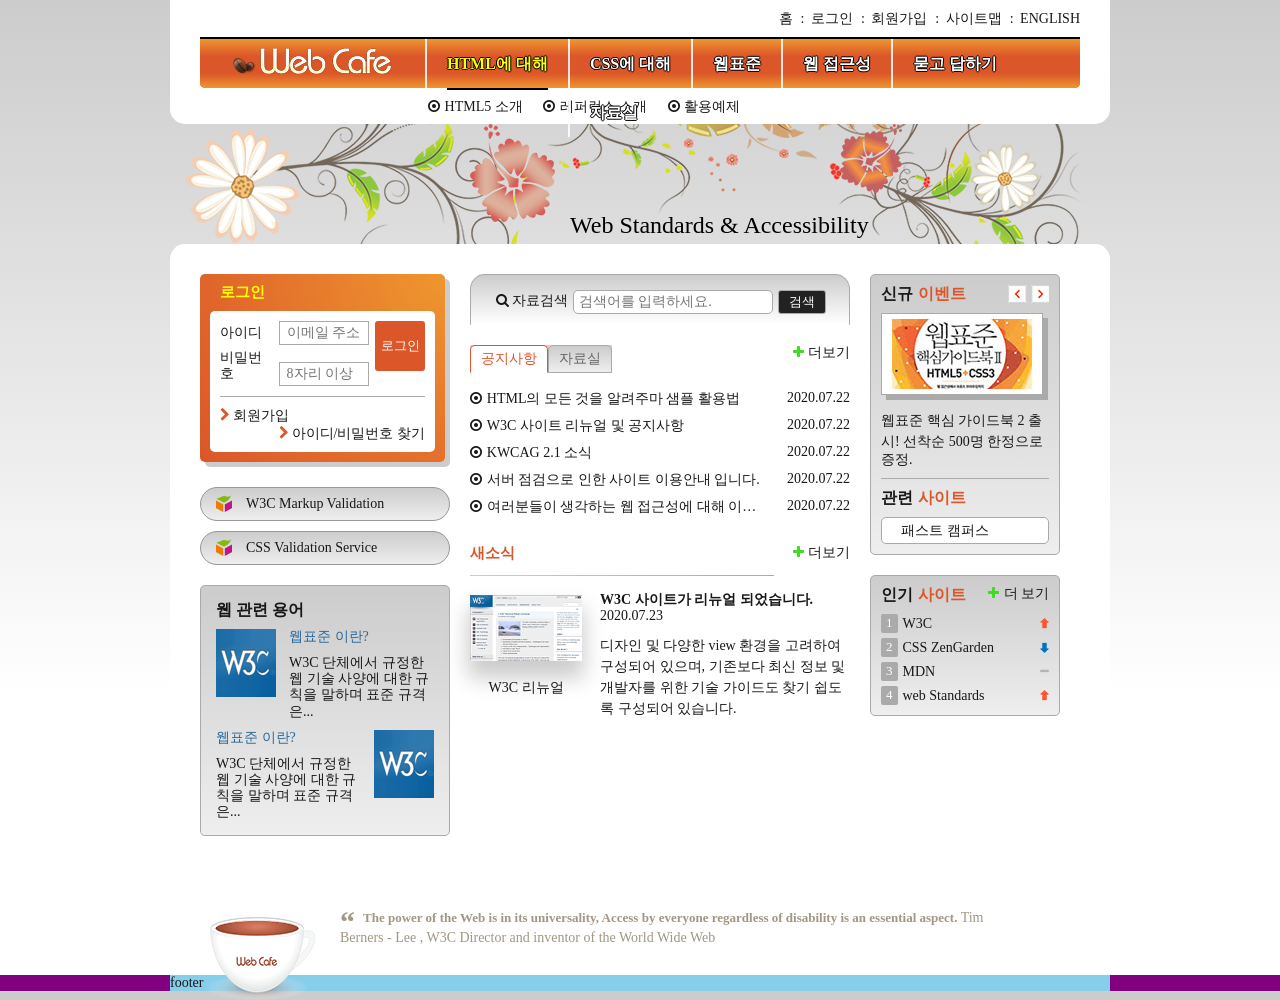
==== commit f67bbd42: "슬로건 마크업 밑 레이아웃 구현" ====
--- a/index.html
+++ b/index.html
@@ -307,7 +307,14 @@
       </div>
 
     </main>
-    <article class="slogan">slogan</article>
+    <article class="slogan">
+      <h2 class="slogan-heading" title="웹카페이서 웹표준을">슬로건</h2>
+      <p class="slogan-brief">
+        <q cite="https://www.w3.org/WAI/">
+          The power of the Web is in its universality, Access by everyone regardless of disability is an essential aspect.</q>
+          <span>Tim Berners - Lee , W3C Director and inventor of the World Wide Web</span>
+      </p>
+    </article>
     <div class="footer-bg">
       <footer class="footer">footer</footer>
     </div>
--- a/css/style.css
+++ b/css/style.css
@@ -1113,7 +1113,65 @@
 
 /* 슬로건 */
 .slogan {
-  background-color: orange;
+
+  position: relative;
+  padding: 15px 80px 15px 170px;
+}
+
+.slogan-heading {
+
+  margin: 0;
+  position: absolute;
+  width: 110px;
+  height: 83px;
+  left: 35px;
+  bottom: -25px;
+  
+  display: flex;
+  justify-content: center;
+  align-items: center;
+  font-size: 1.4rem;
+  font-weight: 400;
+}
+
+
+
+.slogan-heading::after {
+  content: "";
+  display: block;
+  width: 100%;
+  position: absolute;
+  height: 100%;
+  top:0;
+  left: 0;
+  overflow: hidden;
+  background: url('./images/coffee.png') no-repeat 0 0 scroll;
+}
+
+.slogan-brief {
+
+  color: #a09784;
+  
+
+}
+
+.slogan-brief q {
+  font-weight: 700;
+  font-size: 1.3rem;
+  
+}
+.slogan-brief q::after {
+  content: "";
+}
+.slogan-brief q::before {
+  font-size: 3rem;
+  position: relative;
+  top: 10px;
+  margin-right: 5px;
+  /* vertical-align: bottom; */
+}
+.slogan-brief span {
+  
 }
 
 .footer-bg {
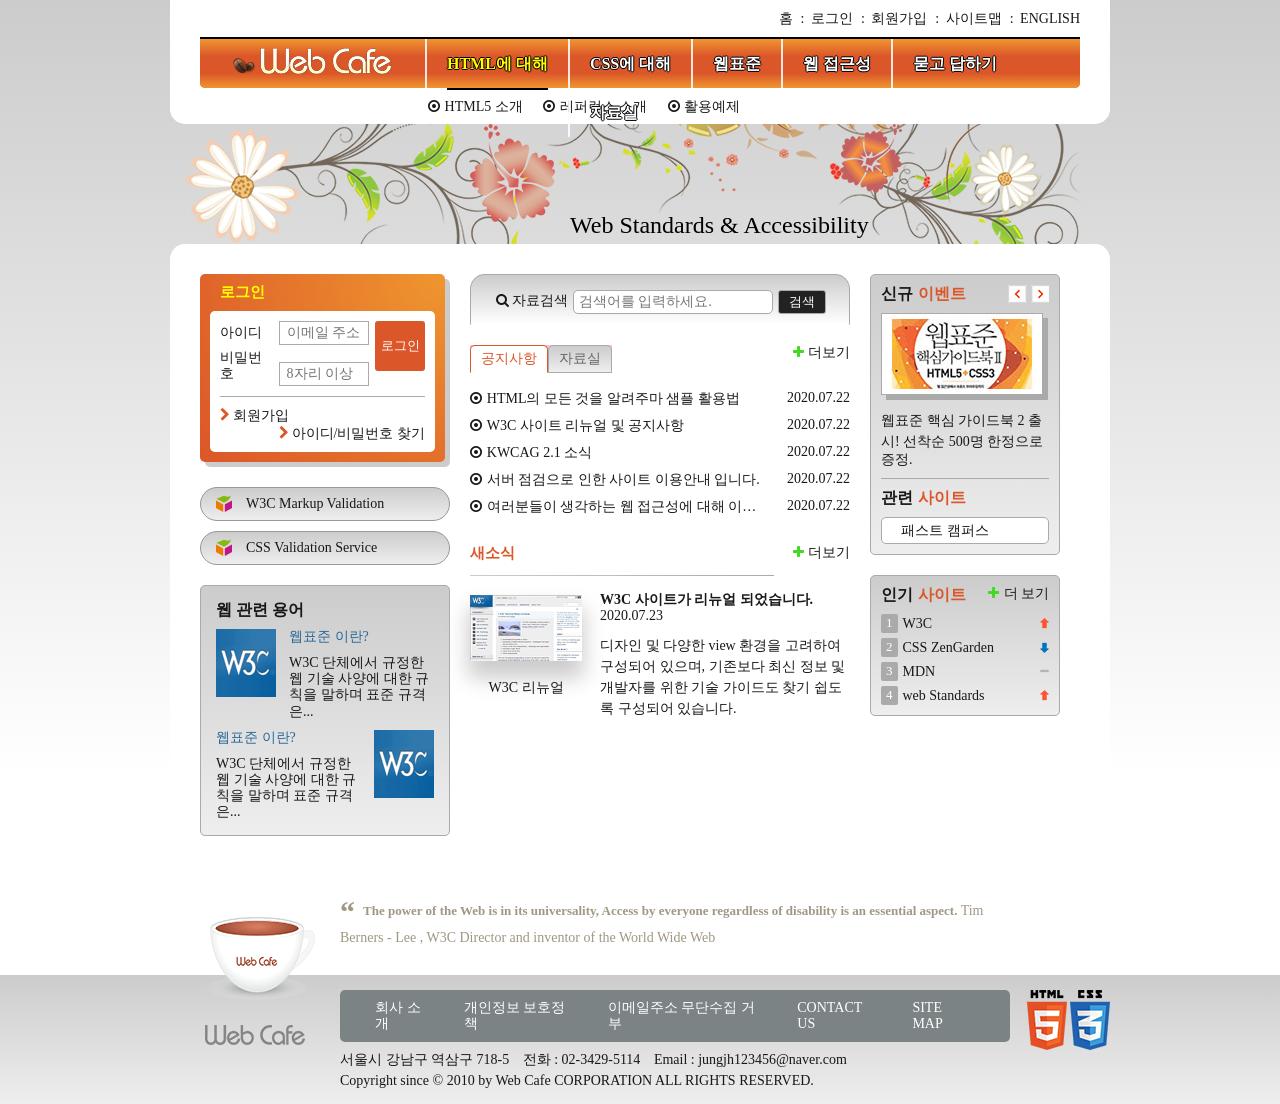
==== commit 55a2935a: "푸터 마크업 및 레이아웃 구현" ====
--- a/index.html
+++ b/index.html
@@ -5,6 +5,7 @@
 <head>
   <meta charset="UTF-8">
   <title>웹카페-HTML5,CSS3,웹표준,웹접근성</title>
+  <link rel="shortcut icon" href="images/common/webcafe.ico" type="image/x-icon">
   <link rel="stylesheet" type="text/css" href="css/style.css" />
   <script src="./js/jquery.min.js" defer></script>
   <script src="./js/menu-tab.js" defer></script>
@@ -316,7 +317,33 @@
       </p>
     </article>
     <div class="footer-bg">
-      <footer class="footer">footer</footer>
+      <footer class="footer">
+        <a href="#" class="footer-logo">
+          <img src="./images/footer_logo.png" alt="web Cafe">
+        </a>
+
+        <ul class="guide-list">
+          <li><a href="#">회사 소개</a></li>
+          <li><a href="#">개인정보 보호정책</a></li>
+          <li><a href="#">이메일주소 무단수집 거부</a></li>
+          <li><a href="#">contact us</a></li>
+          <li><a href="#">site map</a></li>
+        </ul>
+        <address class="address">
+          <span>서울시 강남구 역삼구 718-5</span>
+          <span>전화 : 02-3429-5114</span>
+          <span>Email : jungjh123456@naver.com</span>
+          
+        </address>
+        <small class="copyright">
+          Copyright since &copy; 2010 by Web Cafe CORPORATION ALL RIGHTS RESERVED.
+        </small>
+    
+        <div class="badge">
+          <img src="./images/html5_logo.png" alt="최신 표준 기술은 HTML5를 적용했습니다.">
+          <img src="./images/css3_logo.png" alt="최신 표준 기술은 CSS3를 적용했습니다.">
+        </div>
+      </footer>
     </div>
   </div>
 
--- a/css/style.css
+++ b/css/style.css
@@ -36,7 +36,7 @@
   height: 1px;
   overflow: hidden;
   clip: rect(0 0 0 0);
-  clip: rect(0,0,0,0);
+  clip: rect(0, 0, 0, 0);
 }
 
 .clearfix::after {
@@ -218,9 +218,11 @@
 .sub-menu a:hover {
   color: red;
 }
+
 .menu-act .sub-menu {
   display: block;
 }
+
 .sub-menu a:hover::before,
 .sub-menu a:focus::before {
   content: '\e800';
@@ -514,7 +516,7 @@
   margin-bottom: 0;
 }
 
-.term-list > div {
+.term-list>div {
   margin-top: 10px;
 
 }
@@ -564,7 +566,7 @@
   border-radius: 15px 15px 0 0;
   padding: 15px 25px 10px;
   border: 1px solid #aaa;
-  
+
   background: #ccc linear-gradient(180deg, #ccc, #fff);
   border-bottom-color: #fff;
 }
@@ -599,16 +601,18 @@
   text-decoration: inherit;
   margin-right: .2em;
 }
-.search-form input[type="search"]{
+
+.search-form input[type="search"] {
   border: 1px solid #aaa;
   border-radius: 5px;
   flex-grow: 1;
   padding: 1px 1px 1px 5px;
   height: 24px;
   width: 200px;
-  margin-left:5px;
-  margin-right:5px;
-}
+  margin-left: 5px;
+  margin-right: 5px;
+}
+
 .btn-search {
   border: 1px solid #aaa;
   background: #222;
@@ -628,7 +632,8 @@
   min-height: 180px;
 }
 
-.notice-heading, .pds-heading {
+.notice-heading,
+.pds-heading {
   background-color: pink;
   float: left;
   margin: 0;
@@ -643,17 +648,19 @@
   border-radius: 5px 5px 0 0;
   padding: 5px 10px;
   background: #ccc linear-gradient(180deg, #ccc, #eee);
- 
-  
-}
+
+
+}
+
 .tab-act .tab {
   color: #db5629;
   border-color: #db5629 #db5629 #fff #db5629;
- 
+
   background: #fff;
 }
 
-.notice-more, .pds-more{
+.notice-more,
+.pds-more {
   position: absolute;
   top: -8px;
   right: -8px;
@@ -674,7 +681,9 @@
 .tab-act .pds-more {
   display: block;
 }
-.notice-list, .pds-list {
+
+.notice-list,
+.pds-list {
 
   list-style: none;
   margin: 0;
@@ -683,31 +692,37 @@
   top: 45px;
   left: 0;
   width: 100%;
-  
-}
-.notice-list li, .pds-list li {
- 
+
+}
+
+.notice-list li,
+.pds-list li {
+
   margin-bottom: 10px;
 }
-.notice-list a::before, .pds-list a::before{
- content: '\f192'; 
- font-family: 'fontello';
-
-
- display: inline-block;
- width: 1em;
- margin-right: .2em;
-
-}
-
-.notice-list li::after, .pds-list li::after {
+
+.notice-list a::before,
+.pds-list a::before {
+  content: '\f192';
+  font-family: 'fontello';
+
+
+  display: inline-block;
+  width: 1em;
+  margin-right: .2em;
+
+}
+
+.notice-list li::after,
+.pds-list li::after {
   content: "";
   display: block;
   clear: both;
 }
 
-.notice-list a, .pds-list a {
- 
+.notice-list a,
+.pds-list a {
+
   float: left;
   width: 300px;
   text-overflow: ellipsis;
@@ -716,14 +731,16 @@
 }
 
 
-.notice-list time, .pds-list time {
-  
+.notice-list time,
+.pds-list time {
+
   float: right;
 }
 
-.icon-plus::before{
+.icon-plus::before {
   color: hsla(110, 70%, 50%, 1)
 }
+
 /* #noticeHeading {
   padding:0;
 
@@ -828,10 +845,11 @@
 /*새소식*/
 
 .news {
-  
+
   margin-top: 20px;
   position: relative;
 }
+
 .news::before {
   content: "";
   position: absolute;
@@ -839,26 +857,30 @@
   left: 0;
   width: 80%;
   height: 1px;
-  background: #aaa linear-gradient(90deg, #ccc,#aaa);
-}
+  background: #aaa linear-gradient(90deg, #ccc, #aaa);
+}
+
 .news-heading {
   margin: 0;
   font-size: 1.5rem;
   font-weight: 700;
   color: #db5629;
 }
+
 .news-item {
   position: relative;
-  
+
   margin-top: 30px;
   padding-left: 130px;
 
 
 }
+
 .news-item-subject {
   margin: 0;
   font-size: 1.4rem;
 }
+
 .news-more {
   position: absolute;
   padding: 8px;
@@ -872,6 +894,7 @@
   line-height: 1.5;
 
 }
+
 .news-item-thumbnail {
   position: absolute;
 
@@ -879,9 +902,10 @@
   top: 3px;
   left: 0;
   text-align: center;
-  
-  
-}
+
+
+}
+
 .news-item-thumbnail img {
   margin-bottom: 15px;
   box-shadow: 0 15px 20px 2px #ccc;
@@ -895,11 +919,16 @@
   background: #ccc linear-gradient(180deg, #ccc, #eee);
 }
 
-.event-heading, .related-heading, .favorite-heading {
+.event-heading,
+.related-heading,
+.favorite-heading {
   font-size: 1.6rem;
-  margin: 0;  
-}
-.event-heading span ,.related-heading span,.favorite-heading span {
+  margin: 0;
+}
+
+.event-heading span,
+.related-heading span,
+.favorite-heading span {
   color: #db5629;
   margin-left: 5px;
 }
@@ -935,24 +964,25 @@
 
 
 
-.event-thumbnail, .event-brief {
+.event-thumbnail,
+.event-brief {
   margin: 10px 0;
 }
 
 .event-thumbnail {
   padding: 0;
-  
-  
-}
+
+
+}
+
 .event-thumbnail img {
   border: 1px solid #aaa;
   box-shadow: 5px 5px 0 0 #aaa;
 
 }
-.event-brief {
-
-
-}
+
+.event-brief {}
+
 .event-brief em {
   font-style: normal;
   line-height: 1.5;
@@ -964,7 +994,8 @@
   right: 0;
 }
 
-.btn-prev, .btn-next {
+.btn-prev,
+.btn-next {
   background-color: #ccc;
   background-image: url('./images/back_forward.png');
   background-repeat: no-repeat;
@@ -980,10 +1011,12 @@
 .btn-next {
   background-position: -35px 0;
 }
+
 /*관련 사이트*/
 .related {
   margin-top: 10px;
 }
+
 .related-list {
   background-color: #fff;
   list-style: none;
@@ -996,15 +1029,18 @@
   border-radius: 5px;
   border: 1px solid #aaa;
 }
+
 .related-list:hover {
   height: 147px;
   padding: 10px 0;
- 
-}
+
+}
+
 .related-list li {
   padding: 2px 5px;
 }
-.related-list a{
+
+.related-list a {
   display: block;
   line-height: 21px;
   text-indent: 1em;
@@ -1024,7 +1060,7 @@
 
 } */
 /*인기 사이트*/
-.group3 .gradient-box:nth-child(2){
+.group3 .gradient-box:nth-child(2) {
   margin-top: 20px;
 }
 
@@ -1034,7 +1070,7 @@
 }
 
 .favorite-list {
- 
+
   margin: 10px 0 0 0;
   padding-left: 0;
   list-style: none;
@@ -1054,6 +1090,7 @@
   counter-increment: number;
   margin-top: 5px;
 }
+
 .favorite-list li::before {
   content: counter(number);
 
@@ -1064,19 +1101,24 @@
   margin-right: 5px;
   font-size: 1.3rem;
 }
-.favorite-list a{
+
+.favorite-list a {
 
   flex-grow: 1;
- 
-}
-.up , .down, .stop{
+
+}
+
+.up,
+.down,
+.stop {
   /* display: inline-block; */
   font-style: normal;
   width: 9px;
   height: 11px;
   overflow: hidden;
   background-image: url('./images/rank.png');
-  background-repeat:  no-repeat;;
+  background-repeat: no-repeat;
+  ;
   padding: 11px 0 0 0;
   cursor: pointer;
 
@@ -1104,10 +1146,10 @@
 
 
 
-.favorite-more{
+.favorite-more {
   position: absolute;
   padding: 8px;
-  top:-8px;
+  top: -8px;
   right: -8px;
 }
 
@@ -1126,7 +1168,7 @@
   height: 83px;
   left: 35px;
   bottom: -25px;
-  
+ 
   display: flex;
   justify-content: center;
   align-items: center;
@@ -1142,7 +1184,7 @@
   width: 100%;
   position: absolute;
   height: 100%;
-  top:0;
+  top: 0;
   left: 0;
   overflow: hidden;
   background: url('./images/coffee.png') no-repeat 0 0 scroll;
@@ -1151,37 +1193,147 @@
 .slogan-brief {
 
   color: #a09784;
-  
+
 
 }
 
 .slogan-brief q {
   font-weight: 700;
   font-size: 1.3rem;
-  
-}
+
+}
+
 .slogan-brief q::after {
   content: "";
 }
+
 .slogan-brief q::before {
   font-size: 3rem;
-  position: relative;
-  top: 10px;
   margin-right: 5px;
-  /* vertical-align: bottom; */
-}
-.slogan-brief span {
-  
-}
+  vertical-align: middle;
+}
+
+.slogan-brief span {}
+
 
 .footer-bg {
   width: 100%;
-  background-color: purple;
+  background: #ccc linear-gradient(180deg, #ccc, #eee);
   display: flex;
   flex-flow: column nowrap;
   align-items: center;
+  padding-top: 15px;
+  padding-bottom: 15px;
 }
 
 .footer {
-  background-color: skyblue;
-}
+  padding-right: 100px;
+  padding-left: 170px;
+  position: relative;
+  
+}
+
+/* 푸터 로고 */
+.footer-logo {
+  position: absolute;
+  top: 35px;
+  left: 35px;
+}
+/* 가이드링크 */
+.guide-list {
+  margin: 0;
+  padding: 4px 20px;
+  list-style: none;
+  background-color: #7b8385;
+  color: #fff;
+  display: flex;
+  flex-flow: row nowrap;
+  border-radius: 5px;
+  justify-content: space-between;
+}
+.guide-list a{
+  display: block;
+  padding: 6px 15px;
+  text-transform: uppercase;
+}
+
+/* 주소 및 연락처 */
+.address {
+  font-style: normal;
+  margin-top: 10px;
+  margin-bottom: 5px;
+}
+.address span {
+  margin-right: 10px;
+}
+/* 저작권 */
+.copyright {
+  font-size: 1.4rem;
+  display: block;
+}
+/* 적용 기술 배지 */
+.badge {
+  position: absolute;
+  top: 0;
+  right: 0;
+}
+/* .footer {
+  position: relative;
+  z-index: 0;
+  padding-bottom: 20px;
+}
+
+.footer-logo img{
+  
+  margin-left: 50px;
+
+  margin-right: 10px;
+}
+.guide-list {
+  display: inline-block;
+  margin: 0;
+  padding: 0;
+  list-style: none;
+  margin-top: 15px;
+  font-size: 0;
+
+  vertical-align: text-bottom;
+}
+.guide-list li {
+  font-size: 1.4rem;
+  display: inline-block;
+  background: #7b8385;
+  padding: 0 25px;
+  color: #fff;
+  text-transform: uppercase;
+}
+
+.guide-list li:nth-child(1){
+  border-radius: 5px 0 0 5px;
+}
+.guide-list li:last-child{
+  border-radius: 0 5px 5px 0;
+}
+.guide-list a {
+  display: block;
+  padding: 13px 0;
+}
+.address {
+  display: inline-block;
+  margin-top: 10px;
+  margin-left: 160px;
+  
+
+}
+.copyright{
+  display: block;
+  margin-top:5px;
+  margin-left: 160px;
+
+}
+
+.badge {
+  position: absolute;
+  top: 10px;
+  right: -20px;
+} */
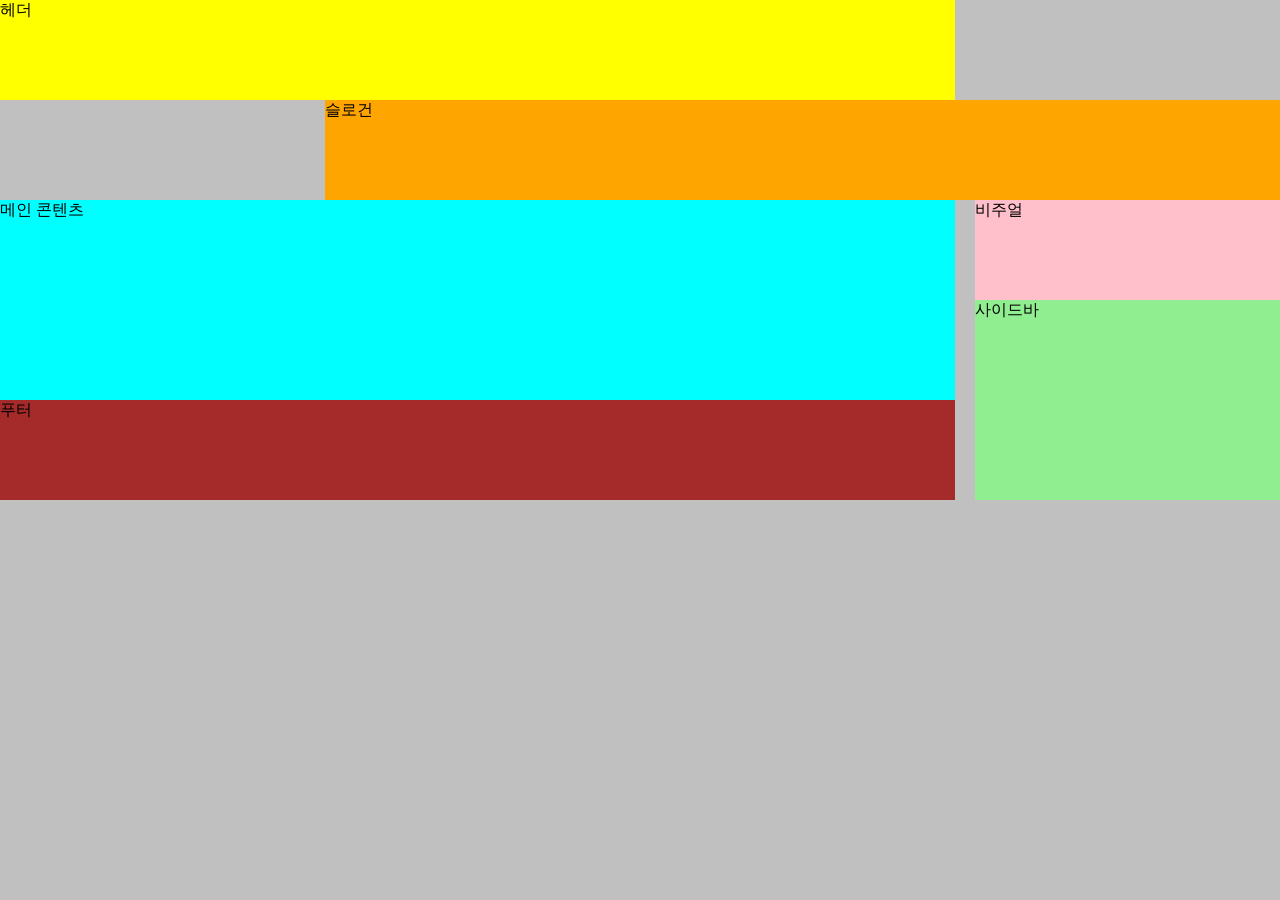
==== commit d3089673: "그리드 레이아웃 예제" ====
--- a/index.html
+++ b/index.html
@@ -1,352 +1,22 @@
 <!DOCTYPE html>
 <html lang="ko-KR">
-<!--root Element 기본이 되는 꼬리 태그 attribute(속성) property(속성)-->
 
 <head>
   <meta charset="UTF-8">
-  <title>웹카페-HTML5,CSS3,웹표준,웹접근성</title>
-  <link rel="shortcut icon" href="images/common/webcafe.ico" type="image/x-icon">
-  <link rel="stylesheet" type="text/css" href="css/style.css" />
-  <script src="./js/jquery.min.js" defer></script>
-  <script src="./js/menu-tab.js" defer></script>
+  <meta name="viewport" content="width=device-width, initial-scale=1.0">
+  <title>그리드 레이아웃</title>
+  <link rel="stylesheet" href="css/grid.css">
 </head>
 
 <body>
-
   <div class="container">
-    <header class="header">
-      <h1 class="logo">
-        <a href="#">
-          <img src="./images/logo.png" alt="Logo">
-        </a>
-      </h1>
-
-      <ul class="member">
-        <li><a href="#">홈</a></li>
-        <li>
-          <span aria-hidden="true">:</span>
-          <a href="#">로그인</a>
-        </li>
-
-        <li>
-          <span aria-hidden="true">:</span>
-          <a href="#">회원가입</a>
-        </li>
-        <li>
-          <span aria-hidden="true">:</span>
-          <a href="#">사이트맵</a>
-        </li>
-        <li>
-          <span aria-hidden="true">:</span>
-          <a href="#">english</a>
-        </li>
-
-      </ul>
-      <nav class="navigation">
-        <h2 class="a11y-hidden">메인 메뉴</h2>
-        <ul class="menu">
-          <li class="menu-item menu-act">
-            <button type="button" class="btn-menu">HTML에 대해</button>
-            <ul class="sub-menu sub-menu1">
-              <li><a href="#">HTML5 소개</a></li>
-              <li><a href="#">레퍼런스 소개</a></li>
-              <li><a href="#">활용예제</a></li>
-            </ul>
-          </li>
-          <li class="menu-item">
-            <button type="button" class="btn-menu">CSS에 대해</button>
-            <ul class="sub-menu sub-menu2">
-              <li><a href="#">CSS 소개</a></li>
-              <li><a href="#">CSS2 VS CSS3</a></li>
-              <li><a href="#">CSS 애니메이션</a></li>
-              <li><a href="#">CSS Framework</a></li>
-            </ul>
-          </li>
-          <li class="menu-item">
-            <button type="button" class="btn-menu">웹표준</button>
-            <ul class="sub-menu sub-menu3">
-              <li><a href="#">웹 표준 이란?</a></li>
-              <li><a href="#">W3C</a></li>
-              <li><a href="#">HTML5의 현재와 미래</a></li>
-            </ul>
-          </li>
-          <li class="menu-item">
-            <button type="button" class="btn-menu">웹 접근성</button>
-            <ul class="sub-menu sub-menu4">
-              <li><a href="#">웹 접근성의 개요</a></li>
-              <li><a href="#">장애 환경의 이해</a></li>
-              <li><a href="#">장차법</a></li>
-              <li><a href="#">웹 접근성 품질마크</a></li>
-            </ul>
-          </li>
-          <li class="menu-item">
-            <button type="button" class="btn-menu">묻고 답하기</button>
-            <ul class="sub-menu sub-menu5">
-              <li><a href="#">문고 답하기</a></li>
-              <li><a href="#">FAQ</a></li>
-              <li><a href="#">1대1 질문</a></li>
-              <li><a href="#">웹표준</a></li>
-              <li><a href="#">웹 접근성</a></li>
-            </ul>
-          </li>
-          <li class="menu-item">
-            <button type="button" class="btn-menu">자료실</button>
-            <ul class="sub-menu sub-menu6">
-              <li><a href="#">공개 자료실</a></li>
-              <li><a href="#">이미지 자료실</a></li>
-              <li><a href="#">웹 접근성 자료실</a></li>
-            </ul>
-          </li>
-        </ul>
-      </nav>
-    </header>
-    <div class="visual">
-      <div class="visual-text">
-        Web Standards &amp; Accessibility
-      </div>
-    </div>
-    <main class="main clearfix">
-      <div class="group group1">
-
-
-        <section class="login">
-          <h2 class="login-heading">로그인</h2>
-          <form action="https://formspree.io/mwkrwgrg" method="POST" class="login-form">
-            <fieldset>
-              <legend>회원 로그인 폼</legend>
-              <div class="user-email">
-                <label for="userEmail">아이디</label>
-                <input type="email" name="userEmail" id="userEmail" placeholder="이메일 주소" required>
-              </div>
-              <div class="user-pw">
-                <label for="userPw">비밀번호</label>
-                <input type="password" name="userPassword" id="userPw" placeholder="8자리 이상" required>
-              </div>
-              <button class="btn-login" type="submit">로그인</button>
-            </fieldset>
-          </form>
-          <ul class="member-only clearfix">
-            <li><a href="#">회원가입</a></li>
-            <li><a href="#">아이디/비밀번호 찾기</a></li>
-          </ul>
-        </section>
-
-        <h2 class="a11y-hidden">유효성 검사 배너</h2>
-
-        <ul class="validation-list">
-          <li><a href="https://validator.w3.org/" target="_blank" title="마크업 유효성 검사 사이트로 이동(새창)">W3C Markup
-              Validation</a></li>
-          <li><a href="https://jigsaw.w3.org/css-validator/" target="_blank" title="CSS 유효성 검사 사이트로 이동(새창)">CSS
-              Validation Service</a></li>
-        </ul>
-
-        <section class="term">
-          <h2 class="term-heading">웹 관련 용어</h2>
-          <dl class="term-list">
-            <div class="odd">
-              <dt class="term-list-subject">웹표준 이란?</dt>
-              <dd class="term-list-thumbnail">
-                <img src="./images/web_standards.gif" alt="W3C">
-              </dd>
-              <dd class="term-list-brief">
-                <a href="#">
-                  W3C 단체에서 규정한 웹 기술 사양에 대한 규칙을 말하며 표준 규격은...
-                </a>
-              </dd>
-            </div>
-            <div class="even">
-              <dt class="term-list-subject">웹표준 이란?</dt>
-              <dd class="term-list-thumbnail">
-                <img src="./images/web_standards.gif" alt="W3C">
-              </dd>
-              <dd class="term-list-brief">
-                <a href="#">
-                  W3C 단체에서 규정한 웹 기술 사양에 대한 규칙을 말하며 표준 규격은...
-                </a>
-              </dd>
-            </div>
-          </dl>
-          </section>
-      </div>
-      <div class="group group2">
-          <h2 class="a11y-hidden">검색</h2>
-          <form class="search-form" method="POST" action="https://formspree.io/mwkrwgrg">
-            <fieldset>
-            <legend>검색 폼</legend>
-            <div role="group"><label for="search">자료검색</label>
-            <input type="search" id="search" name="search" placeholder="검색어를 입력하세요." required>
-            <button class="btn-search" type="submit">검색</button></div>
-          </fieldset>
-          </form>
-          <div class="board">
-            <section class="notice tab-act">
-              <h2 class="notice-heading" id="noticeHeading">
-                <a href="#" class="tab">공지사항</a>
-              </h2>
-              <ul class="notice-list">
-                <li>
-                  <a href="#">HTML의 모든 것을 알려주마 샘플 활용법</a>
-                  <time datetime="2020-07-22T17:03:15">2020.07.22</time>
-                </li>
-                <li>
-                  <a href="#">W3C 사이트 리뉴얼 및 공지사항</a>
-                  <time datetime="2020-07-22T17:03:15">2020.07.22</time>
-                </li>
-                <li>
-                  <a href="#">KWCAG 2.1 소식</a>
-                  <time datetime="2020-07-22T17:03:15">2020.07.22</time>
-                </li>
-                <li>
-                  <a href="#">서버 점검으로 인한 사이트 이용안내 입니다.</a>
-                  <time datetime="2020-07-22T17:03:15">2020.07.22</time>
-                </li>
-                <li>
-                  <a href="#">여러분들이 생각하는 웹 접근성에 대해 이야기를 나누어 봅시다.</a>
-                  <time datetime="2020-07-22T17:03:15">2020.07.22</time>
-                </li>
-              </ul>
-              <a href="#" class="notice-more icon-plus" aria-labelledby="noticeHeading">더보기</a>
-            </section>
-            <section class="pds">
-              <h2 class="pds-heading" id="pdsHeading">
-                <a href="#" class="tab">자료실</a>
-              </h2>
-              <ul class="pds-list">
-                <li>
-                  <a href="#">디자인 사이트 링크 모음</a>
-                  <time datetime="2020-07-22T17:03:15">2020.07.22</time>
-                </li>
-                <li>
-                  <a href="#">웹 접근성 관련 자료 모음</a>
-                  <time datetime="2020-07-22T17:03:15">2020.07.22</time>
-                </li>
-                <li>
-                  <a href="#">예제 샘플 응용해보기</a>
-                  <time datetime="2020-07-22T17:03:15">2020.07.22</time>
-                </li>
-                <li>
-                  <a href="#">웹 접근성 향상을위한 국가 표준 기술 가이드라인</a>
-                  <time datetime="2020-07-22T17:03:15">2020.07.22</time>
-                </li>
-                <li>
-                  <a href="#">로얄티 프리 이미지 자료</a>
-                  <time datetime="2020-07-22T17:03:15">2020.07.22</time>
-                </li>
-              </ul>
-              <a href="#" class="pds-more icon-plus" aria-labelledby="pdsHeading">더보기</a>
-            </section>
-          </div>
-          <section class="news clearfix">
-            <h2 class="news-heading" id="newsHeading">새소식</h2>
-            <article class="news-item clearfix">
-              <h3 class="news-item-subject">W3C 사이트가 리뉴얼 되었습니다.</h3>
-              <time class="news-item-date" datetime="2020-07-23T16:20:19">2020.07.23</time>
-              <p class="news-item-brief">디자인 및 다양한 view 환경을 고려하여 구성되어 있으며, 기존보다 최신 정보 및 개발자를 위한 기술 가이드도 찾기 쉽도록 구성되어 있습니다.</p>
-              <figure class="news-item-thumbnail">
-                <img src="./images/news.gif" alt="새로운 표준인 HTML5를 발표하면서 새롭게 리뉴얼 된 W3C 사이트" >
-                <figcaption>W3C 리뉴얼</figcaption>
-              </figure>
-            </article>
-            <a href="#" class="news-more icon-plus" aria-labelledby="newsHeading">더보기</a>
-          </section>
-      </div>
-      <div class="group group3">
-        <div class="gradient-box">
-          <section class="event">
-            <h2 class="event-heading">신규<span>이벤트</span></h2>
-            <div id="eventDetail">
-              <p class="event-thumbnail">
-                <img src="./images/free_gift.gif" alt="이벤트 경품 - 웹표준 핵심가이드 북 2 도서 증정">
-              </p>
-              <p class="event-brief">
-                <em>웹표준 핵심 가이드북 2 출시!</em> 선착순 500명 한정으로 증정.
-              </p>
-            </div>
-            <div class="btn-wrap">
-              <button type="button" class="btn-prev" aria-label="이전 이벤트 보기"></button>
-              <button type="button" class="btn-next" aria-label="다음 이벤트 보기"></button>
-            </div>
-          </section>
-
-          <section class="related">
-            <h2 class="related-heading">관련<span>사이트</span></h2>
-            <ul class="related-list">
-              <li><a href="#" target="_blank">패스트 캠퍼스</a></li>
-              <li><a href="#" target="_blank">Web Standards</a></li>
-              <li><a href="#" target="_blank">웹접근성 연구소</a></li>
-              <li><a href="#" target="_blank">CSS ZenGarden</a></li>
-              <li><a href="#" target="_blank">AOA Youtube 채널</a></li>
-              
-            </ul>
-          </section>
-        </div>
-        <div class="gradient-box">
-          <section class="favorite">
-            <h2 id="favoriteHeading" class="favorite-heading">인기<span>사이트</span></h2>
-            <ol class="favorite-list">
-              <li class="no1">
-                <a href="#">W3C</a>
-                <em class="up">상승</em>
-              </li>
-              <li class="no2">
-                <a href="#">CSS ZenGarden</a>
-                <em class="down">하락</em>
-              </li>
-              <li class="no3">
-                <a href="#">MDN</a>
-                <em class="stop">멈춤</em>
-              </li>
-              <li class="no4">
-                <a href="#">web Standards</a>
-                <em class="up">상승</em>
-              </li>
-            </ol>
-            <a href="#" class="favorite-more icon-plus" aria-labelledby="favoriteHeading">더 보기</a>
-          </section>
-        </div>
-
-      </div>
-
-    </main>
-    <article class="slogan">
-      <h2 class="slogan-heading" title="웹카페이서 웹표준을">슬로건</h2>
-      <p class="slogan-brief">
-        <q cite="https://www.w3.org/WAI/">
-          The power of the Web is in its universality, Access by everyone regardless of disability is an essential aspect.</q>
-          <span>Tim Berners - Lee , W3C Director and inventor of the World Wide Web</span>
-      </p>
-    </article>
-    <div class="footer-bg">
-      <footer class="footer">
-        <a href="#" class="footer-logo">
-          <img src="./images/footer_logo.png" alt="web Cafe">
-        </a>
-
-        <ul class="guide-list">
-          <li><a href="#">회사 소개</a></li>
-          <li><a href="#">개인정보 보호정책</a></li>
-          <li><a href="#">이메일주소 무단수집 거부</a></li>
-          <li><a href="#">contact us</a></li>
-          <li><a href="#">site map</a></li>
-        </ul>
-        <address class="address">
-          <span>서울시 강남구 역삼구 718-5</span>
-          <span>전화 : 02-3429-5114</span>
-          <span>Email : jungjh123456@naver.com</span>
-          
-        </address>
-        <small class="copyright">
-          Copyright since &copy; 2010 by Web Cafe CORPORATION ALL RIGHTS RESERVED.
-        </small>
-    
-        <div class="badge">
-          <img src="./images/html5_logo.png" alt="최신 표준 기술은 HTML5를 적용했습니다.">
-          <img src="./images/css3_logo.png" alt="최신 표준 기술은 CSS3를 적용했습니다.">
-        </div>
-      </footer>
-    </div>
+    <header class="header">헤더</header>
+    <div class="visual">비주얼</div>
+    <main class="main">메인 콘텐츠</main>
+    <aside class="sidebar">사이드바</aside>
+    <article class="slogan">슬로건</article>
+    <footer class="footer">푸터</footer>
   </div>
-
 </body>
 
 </html>
--- a/css/grid.css
+++ b/css/grid.css
@@ -0,0 +1,65 @@
+@import url("//spoqa.github.io/spoqa-han-sans/css/SpoqaHanSans-kr.css");
+
+
+* { 
+  font-family: 'Spoqa Han Sans', 'Sans-serif';
+}
+body {
+  margin: 0;
+}
+
+
+/* 그리드 컨테이너 */
+.container{
+  background-color: silver;
+  height: 100vh;
+  display: grid;
+    /* grid-template-columns: 300px 600px;
+  grid-template-rows: repeat(5, 100px); */
+  grid-template: repeat(5, 100px) / repeat(4,1fr);
+  grid-template-areas:
+    "header header header ."
+ ". slogan slogan slogan"
+     "main main main visual"
+     "main main main sidebar"
+       "footer footer footer sidebar";
+  grid-column-gap: 20px;
+}
+
+.header {
+  background-color: yellow;
+  /* grid-column: 1/span 3;
+  grid-row: 1/2; */
+  grid-area: header;
+}
+.visual{
+  background-color: pink;
+  /* grid-column: 4/5;
+  grid-row: 3/4; */
+  grid-area: visual;
+}
+.main {
+  background-color: aqua;
+  /* grid-column: 1/4;
+  grid-row: 3/5; */
+  grid-area: main;
+}
+.sidebar {
+  background-color: lightgreen;
+  /* grid-column: 4/5;
+  grid-row: 4/6; */
+  grid-area: sidebar;
+}
+.slogan {
+  background-color: orange;
+  /* grid-column: 2/5;
+  grid-row: 2/3; */
+  grid-area: slogan;
+}
+
+.footer{
+  background-color: brown;
+  /* grid-column: 1/4;
+  grid-row: 5/6; */
+  grid-area: footer;
+}
